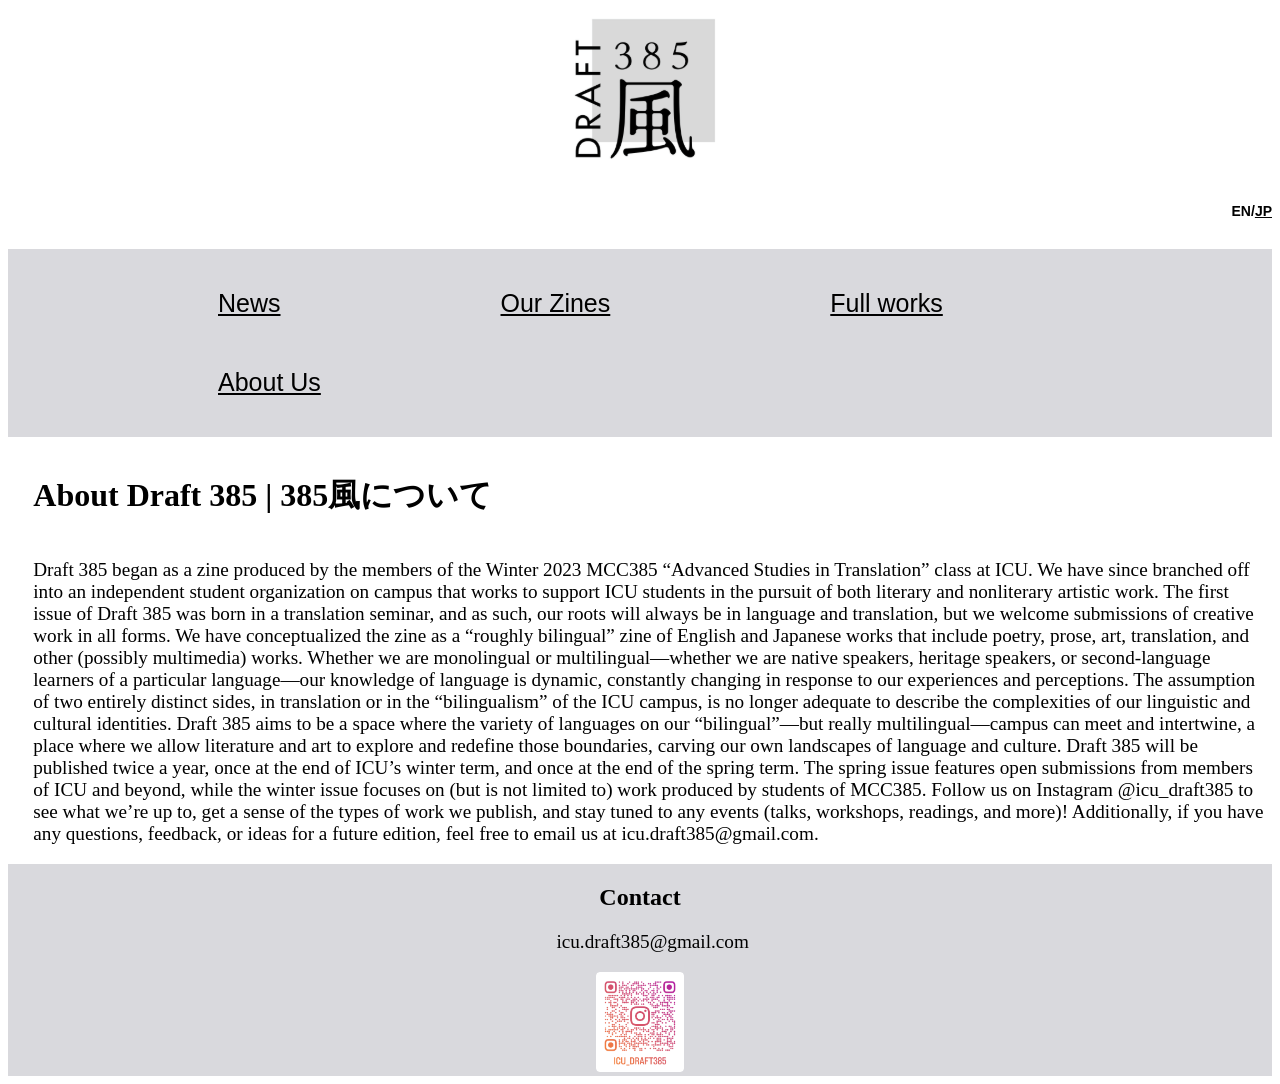
==== About.html @ c8ad546e "Add files via upload" ====
<!DOCTYPE html>
<html lang="en">
<html>
<head>
  <meta charset="UTF-8">
  <meta http-equiv="X-UA-Compatible" content="IE=edge">
  <meta name="viewport" content="width=device-width, initial-scale=1.0">
  <title>Draft 385</title>
  <link rel="stylesheet" href="stylesheet.css">
</head>
<body>
  <header><img src="Logo.png"></header>
  <h3> EN/<a href="紹介.html">JP</a></h3>
  <nav class="navbar">
    <ul>
      <li><a href="News.html">News</a></li>
      <li><a href="Zines.html">Our Zines</a></li>
      <li><a href="Full Versions.html">Full works</a></li>
      <li><a href="About.html">About Us</a></li>
      </ul>
    </nav>
  <h1>About Draft 385 | 385風について</h1>
<p>Draft 385 began as a zine produced by the members of the Winter 2023 MCC385 “Advanced Studies in Translation” class at ICU. We have since branched off into an independent student organization on campus that works to support ICU students in the pursuit of both literary and nonliterary artistic work.
The first issue of Draft 385 was born in a translation seminar, and as such, our roots will always be in language and translation, but we welcome submissions of creative work in all forms. We have conceptualized the zine as a “roughly bilingual” zine of English and Japanese works that include poetry, prose, art, translation, and other (possibly multimedia) works.
Whether we are monolingual or multilingual—whether we are native speakers, heritage speakers, or second-language learners of a particular language—our knowledge of language is dynamic, constantly changing in response to our experiences and perceptions. The assumption of two entirely distinct sides, in translation or in the “bilingualism” of the ICU campus, is no longer adequate to describe the complexities of our linguistic and cultural identities. Draft 385 aims to be a space where the variety of languages on our “bilingual”—but really multilingual—campus can meet and intertwine, a place where we allow literature and art to explore and redefine those boundaries, carving our own landscapes of language and culture.
Draft 385 will be published twice a year, once at the end of ICU’s winter term, and once at the end of the spring term. The spring issue features open submissions from members of ICU and beyond, while the winter issue focuses on (but is not limited to) work produced by students of MCC385.
Follow us on Instagram @icu_draft385 to see what we’re up to, get a sense of the types of work we publish, and stay tuned to any events (talks, workshops, readings, and more)! Additionally, if you have any questions, feedback, or ideas for a future edition, feel free to email us at icu.draft385@gmail.com.
</p>
  <footer>
    <h2>Contact</h2>
    <p>icu.draft385@gmail.com</p>
    <a href="https://www.instagram.com/icu_draft385?utm_source=ig_web_button_share_sheet&igsh=ZDNlZDc0MzIxNw=="></a>
    <img src="icu_draft385_qr.png"
    height="100"
    >
  </footer>
  </body>
</html>
---- stylesheet.css ----
header{
    text-align: center;
    }
body {
  min-height: 100vh;
  display: flex;
  flex-direction: column;
}
main {
  flex: 1;
}
hr{
    color: black;
    size: 2cap;
}
br{
    color: black;
    size: 2cap;
}
h1{
    margin-left: 2%;
}
h2{
    text-align: center;
}
h3{
    text-align: right;
    font-size: 14px;
    font-family: 'Trebuchet MS', 'Lucida Sans Unicode', 'Lucida Grande', 'Lucida Sans', Arial, sans-serif;
    
}
a {
    color:black;
}
.navbar ul{
    float: none;
    list-style-type: none;
    background-color: #d9d9dd;
    overflow: hidden;
    padding: 15px;
    
    text-align: left;
    

}
.navbar a{
    position: -webkit-sticky;
    margin-left: 170px;
    color: black;
    font-family:'Trebuchet MS', 'Lucida Sans Unicode', 'Lucida Grande', 'Lucida Sans', Arial, sans-serif;
    font-size: 25px;
    padding: 25px;
    display: block;
    text-align: center;
}
.navbar a:hover{
    background-color: #d9d9dd
}
.navbar li{
    float: left;
}
p {
    font-size: larger;
    margin-left: 2%;
}
footer{
    background-color: #d9d9dd;
    bottom: 0%;
    text-align: center;
}
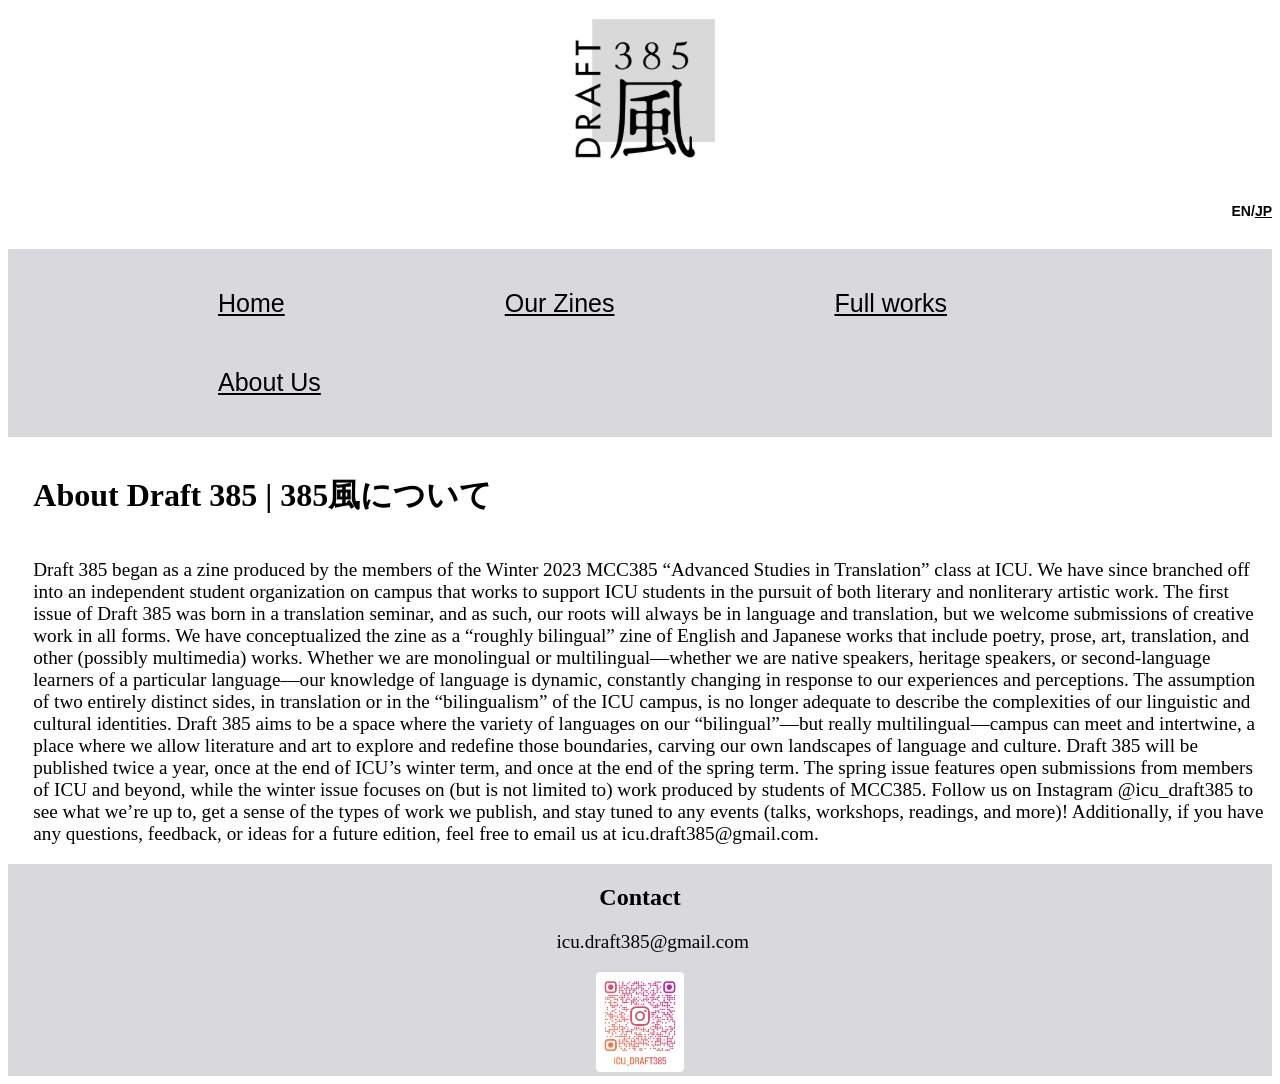
==== commit 692f50b2: "Add Home page and update nav links from News to Home" ====
--- a/About.html
+++ b/About.html
@@ -1,6 +1,5 @@
 <!DOCTYPE html>
 <html lang="en">
-<html>
 <head>
   <meta charset="UTF-8">
   <meta http-equiv="X-UA-Compatible" content="IE=edge">
@@ -13,7 +12,7 @@
   <h3> EN/<a href="紹介.html">JP</a></h3>
   <nav class="navbar">
     <ul>
-      <li><a href="News.html">News</a></li>
+      <li><a href="Home.html">Home</a></li>
       <li><a href="Zines.html">Our Zines</a></li>
       <li><a href="Full Versions.html">Full works</a></li>
       <li><a href="About.html">About Us</a></li>
@@ -35,4 +34,4 @@
     >
   </footer>
   </body>
-</html>+</html>
